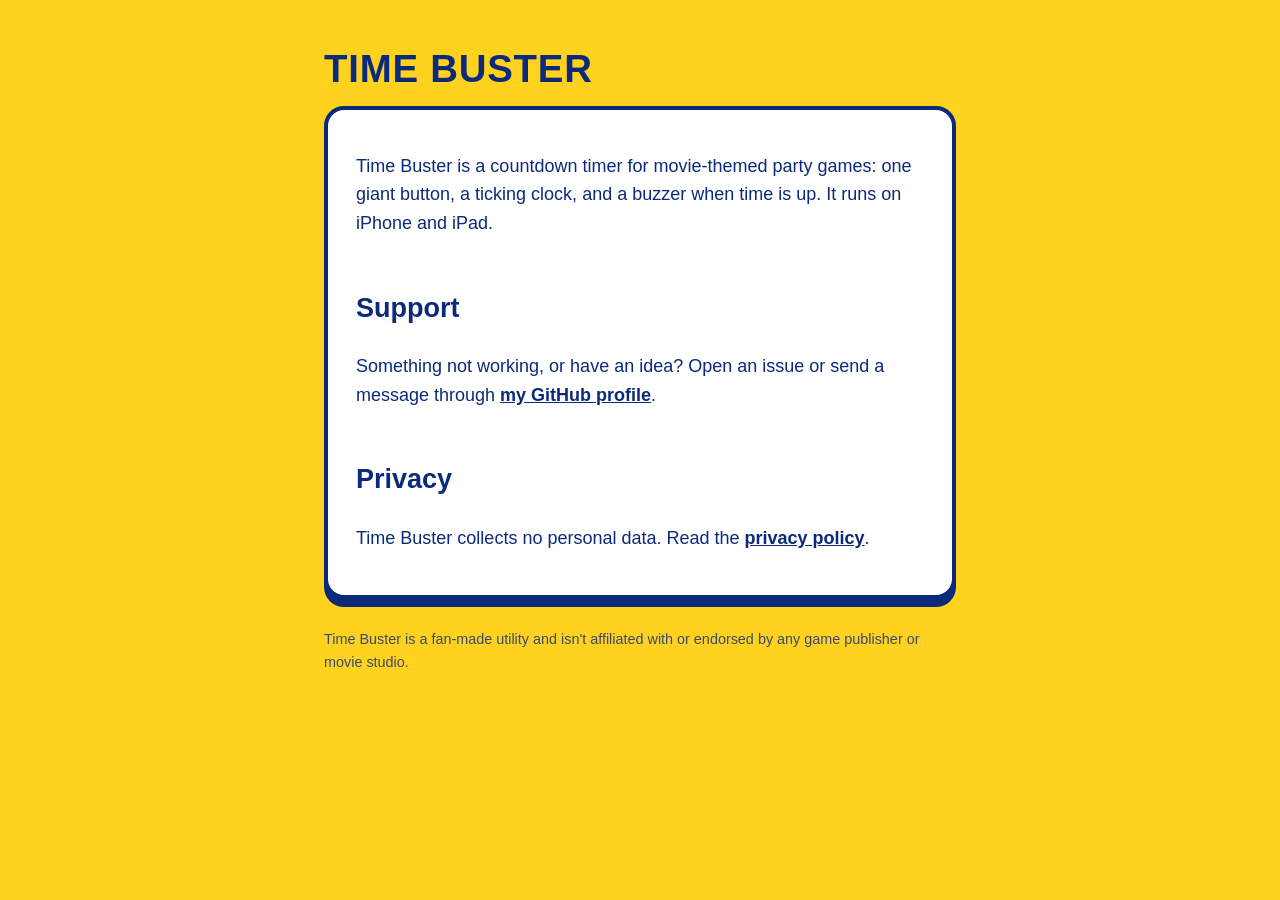
==== index.html @ 5422cb4c "Time Buster support and privacy pages Co-Authored-By: Claude Sonnet 5.5 <noreply@anthropic.com>" ====
<!doctype html>
<html lang="en">
<head>
<meta charset="utf-8">
<meta name="viewport" content="width=device-width, initial-scale=1">
<title>Time Buster — Support</title>
<link rel="stylesheet" href="style.css">
</head>
<body>
<main>
<h1>Time Buster</h1>
<div class="card">
<p>Time Buster is a countdown timer for movie-themed party games: one giant button, a ticking clock, and a buzzer when time is up. It runs on iPhone and iPad.</p>
<h2>Support</h2>
<p>Something not working, or have an idea? Open an issue or send a message through
<a href="https://github.com/CovfefeVermling42069">my GitHub profile</a>.</p>
<h2>Privacy</h2>
<p>Time Buster collects no personal data. Read the <a href="privacy.html">privacy policy</a>.</p>
</div>
<footer>Time Buster is a fan-made utility and isn't affiliated with or endorsed by any game publisher or movie studio.</footer>
</main>
</body>
</html>
---- style.css ----
:root{--yellow:#FFD21F;--navy:#0B2A7A}
*{box-sizing:border-box}
body{margin:0;font:18px/1.6 -apple-system,BlinkMacSystemFont,"Segoe UI",Roboto,sans-serif;background:var(--yellow);color:var(--navy)}
main{max-width:680px;margin:0 auto;padding:48px 24px 64px}
h1{font-size:2.4rem;line-height:1.1;margin:0 0 .4em;text-transform:uppercase;letter-spacing:.02em}
h2{margin-top:1.8em}
a{color:var(--navy);font-weight:600}
.card{background:#fff;border:4px solid var(--navy);border-radius:20px;padding:24px 28px;box-shadow:0 8px 0 var(--navy)}
footer{margin-top:2em;font-size:.9rem;opacity:.8}
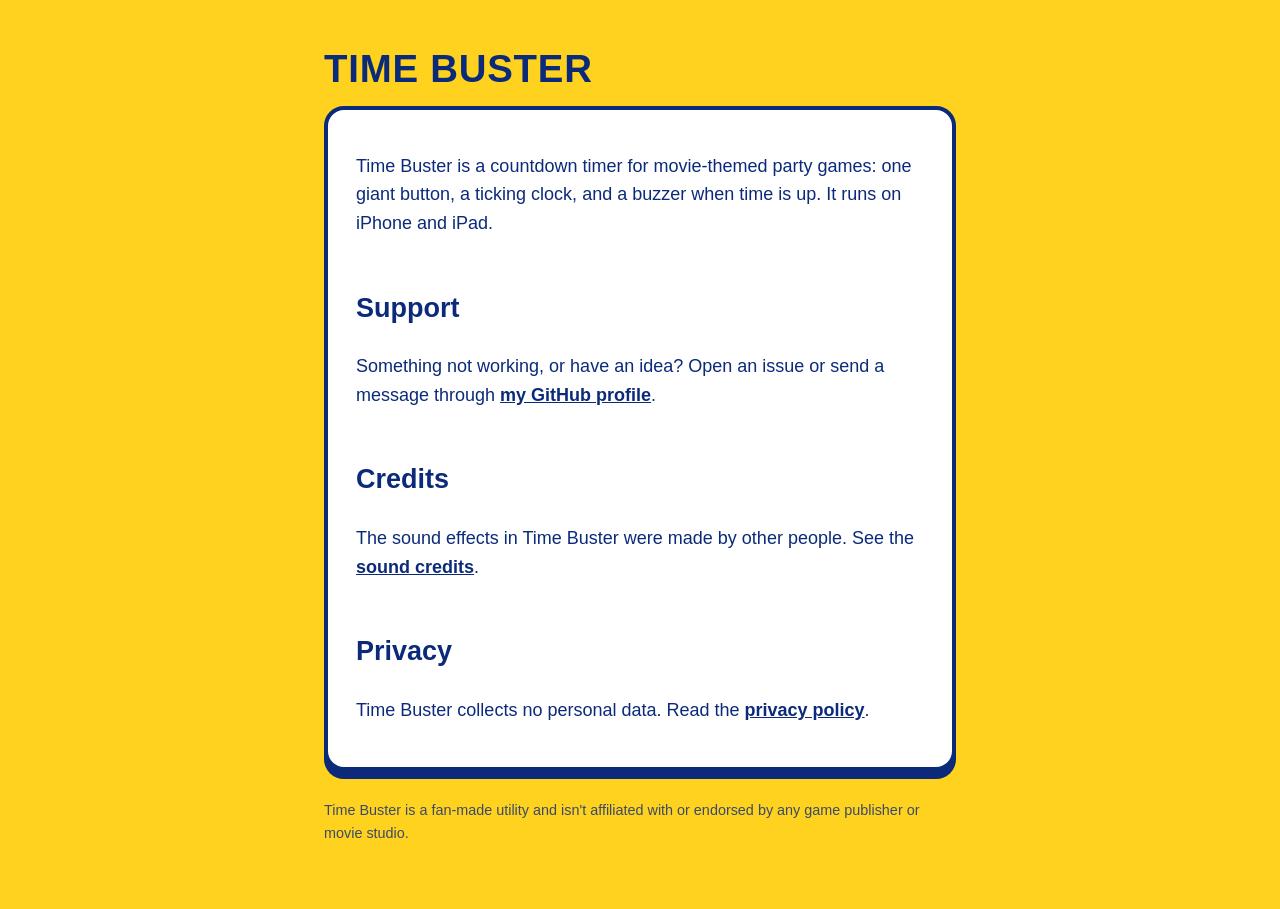
==== commit c4600263: "Add sound credits page Co-Authored-By: Claude Sonnet 5.5 <noreply@anthropic.com>" ====
--- a/index.html
+++ b/index.html
@@ -14,6 +14,8 @@
 <h2>Support</h2>
 <p>Something not working, or have an idea? Open an issue or send a message through
 <a href="https://github.com/CovfefeVermling42069">my GitHub profile</a>.</p>
+<h2>Credits</h2>
+<p>The sound effects in Time Buster were made by other people. See the <a href="credits.html">sound credits</a>.</p>
 <h2>Privacy</h2>
 <p>Time Buster collects no personal data. Read the <a href="privacy.html">privacy policy</a>.</p>
 </div>
